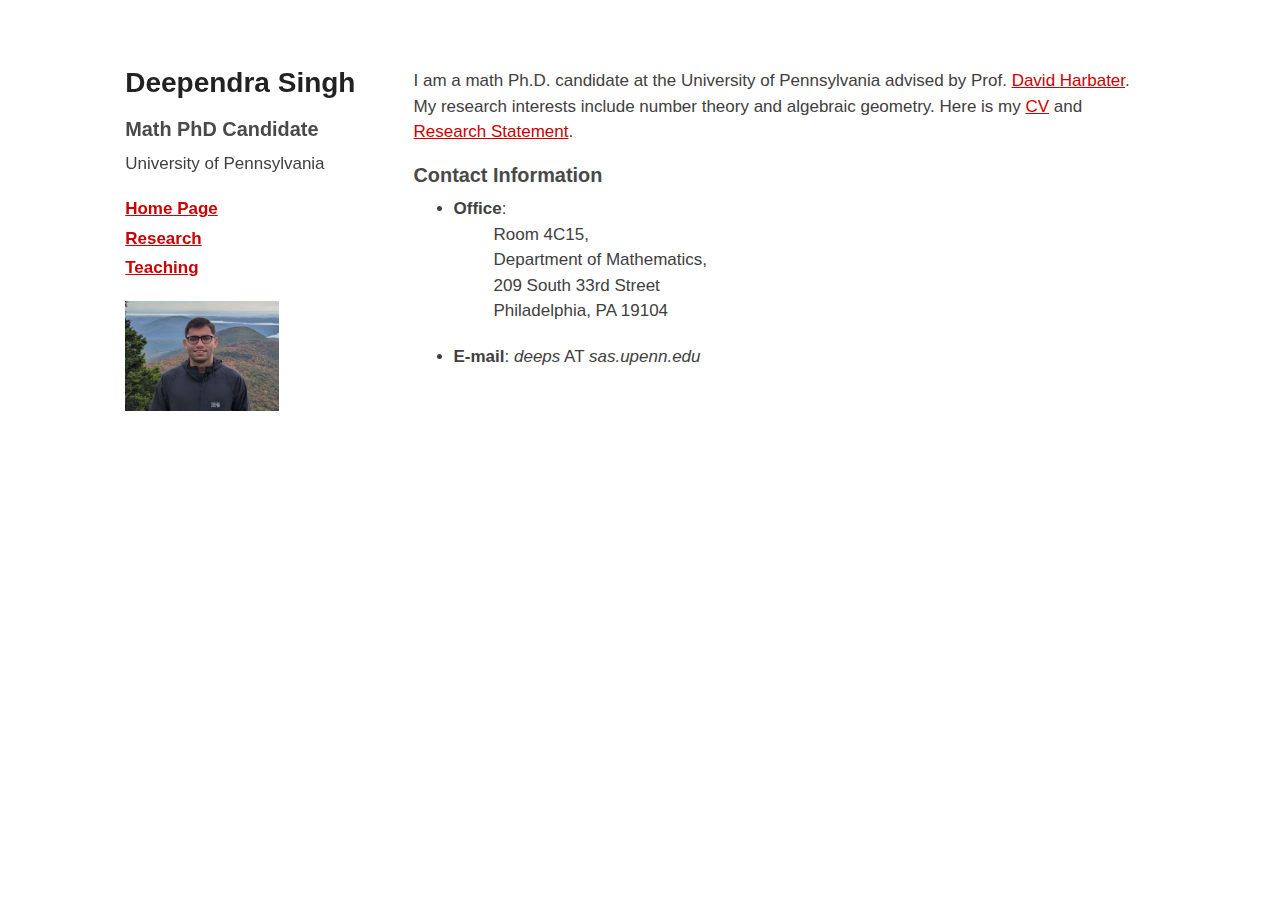
==== index.html @ efa1489f "added home page" ====
<!doctype html>
<html>
  <head>
    <meta charset="utf-8">
    <meta http-equiv="X-UA-Compatible" content="chrome=1">
    <title>Deependra Singh - University of Pennsylvania</title>

    <link rel="stylesheet" href="stylesheets/styles.css">
    <link rel="stylesheet" href="stylesheets/github-light.css">
    <meta name="viewport" content="width=device-width">
    <meta name="keywords" content="Deependra Singh, University of Pennsylvania, math PhD">
    <!--[if lt IE 9]>
    <script src="//html5shiv.googlecode.com/svn/trunk/html5.js"></script>
    <![endif]-->
  </head>


  <body>
    <div class="wrapper">
      <header>
        <h1>Deependra Singh</h1>
       <h3>Math PhD Candidate</h3>
        <p>University of Pennsylvania

        <p class="view">
<!--         <a href="https://www.linkedin.com/in/deependra-singh-10175457">LinkedIn</a>
          <br>
        <a href="mailto:deependra230@gmail.com">Email</a>
          <br> -->
        <h4><a href="index.html">Home Page</a></h4>
        <h4><a href="research.html">Research</a></h4>
        <h4><a href="teaching.html">Teaching</a></h4>
        </p>
        <img src="images/dp.jpeg">
      </header>
      <section>

<p>
  


I am a math Ph.D. candidate at the University of Pennsylvania
advised by Prof. <a href="https://www.math.upenn.edu/~harbater/">David Harbater</a>.

<br>
My research interests include number theory and algebraic geometry.
Here is my <a href="pdf/cv.pdf">CV</a> and <a href="pdf/research_statement.pdf">Research Statement</a>.


<h3> Contact Information </h3>
    <ul>
      <li> 
        <b>Office</b>: 
          <ul>
            Room 4C15, <br>
            Department of Mathematics, <br>
            209 South 33rd Street <br>
            Philadelphia, PA 19104 <br>
          </ul>
      </li>
      <li> 
        <b>E-mail</b>:  <i>deeps</i> AT <i>sas.upenn.edu</i>
      </li>
    </ul>



<!-- Prior to this, I worked in data-mining
and computational biology, including a summer at UPenn with Prof. Yoseph Barash,
	and three years at Groupon before that. 
	I finished my undergradute studies in computer science from IIT Delhi, India in 2014. -->


</section>

    </div>
    <script src="javascripts/scale.fix.js"></script>
    
  </body>
</html>
---- stylesheets/styles.css ----
@font-face {
  font-family: 'Noto Sans';
  font-weight: 400;
  font-style: normal;
  src: url('../fonts/Noto-Sans-regular/Noto-Sans-regular.eot');
  src: url('../fonts/Noto-Sans-regular/Noto-Sans-regular.eot?#iefix') format('embedded-opentype'),
       local('Noto Sans'),
       local('Noto-Sans-regular'),
       url('../fonts/Noto-Sans-regular/Noto-Sans-regular.woff2') format('woff2'),
       url('../fonts/Noto-Sans-regular/Noto-Sans-regular.woff') format('woff'),
       url('../fonts/Noto-Sans-regular/Noto-Sans-regular.ttf') format('truetype'),
       url('../fonts/Noto-Sans-regular/Noto-Sans-regular.svg#NotoSans') format('svg');
}

@font-face {
  font-family: 'Noto Sans';
  font-weight: 700;
  font-style: normal;
  src: url('../fonts/Noto-Sans-700/Noto-Sans-700.eot');
  src: url('../fonts/Noto-Sans-700/Noto-Sans-700.eot?#iefix') format('embedded-opentype'),
       local('Noto Sans Bold'),
       local('Noto-Sans-700'),
       url('../fonts/Noto-Sans-700/Noto-Sans-700.woff2') format('woff2'),
       url('../fonts/Noto-Sans-700/Noto-Sans-700.woff') format('woff'),
       url('../fonts/Noto-Sans-700/Noto-Sans-700.ttf') format('truetype'),
       url('../fonts/Noto-Sans-700/Noto-Sans-700.svg#NotoSans') format('svg');
}

@font-face {
  font-family: 'Noto Sans';
  font-weight: 400;
  font-style: italic;
  src: url('../fonts/Noto-Sans-italic/Noto-Sans-italic.eot');
  src: url('../fonts/Noto-Sans-italic/Noto-Sans-italic.eot?#iefix') format('embedded-opentype'),
       local('Noto Sans Italic'),
       local('Noto-Sans-italic'),
       url('../fonts/Noto-Sans-italic/Noto-Sans-italic.woff2') format('woff2'),
       url('../fonts/Noto-Sans-italic/Noto-Sans-italic.woff') format('woff'),
       url('../fonts/Noto-Sans-italic/Noto-Sans-italic.ttf') format('truetype'),
       url('../fonts/Noto-Sans-italic/Noto-Sans-italic.svg#NotoSans') format('svg');
}

@font-face {
  font-family: 'Noto Sans';
  font-weight: 700;
  font-style: italic;
  src: url('../fonts/Noto-Sans-700italic/Noto-Sans-700italic.eot');
  src: url('../fonts/Noto-Sans-700italic/Noto-Sans-700italic.eot?#iefix') format('embedded-opentype'),
       local('Noto Sans Bold Italic'),
       local('Noto-Sans-700italic'),
       url('../fonts/Noto-Sans-700italic/Noto-Sans-700italic.woff2') format('woff2'),
       url('../fonts/Noto-Sans-700italic/Noto-Sans-700italic.woff') format('woff'),
       url('../fonts/Noto-Sans-700italic/Noto-Sans-700italic.ttf') format('truetype'),
       url('../fonts/Noto-Sans-700italic/Noto-Sans-700italic.svg#NotoSans') format('svg');
}

body {
  background-color: #fff;
  padding:60px;
  font: 17px/1.5 "Noto Sans", "Helvetica Neue", Helvetica, Arial, sans-serif;
  color:#404040;
  font-weight:350;
}

h1, h2 {
  color:#222;
  margin:0 0 20px;
}

h3 {
  color:#222;
  margin:0 0 10px;
}

h4, h5, h6 {
  color:#222;
  margin:0 0 4px;
}

p, ul, ol, table, pre, dl {
  margin:0 0 20px;
}

h1, h2, h3 {
  line-height:1.1;
}

h1 {
  font-size:28px;
}

h2 {
  color:#393939;
}

h3, h4, h5, h6 {
  color:#494949;
}

a:link           { color: #c00 }  /* unvisited links       */
/*a:visited        { color: #0c0 }  /* visited links         */*/
a:visited        { color: #0c0 }  /* visited links         */
a:hover, a:focus { color: #00c }  /* user hovers, or focus */
a:active         { color: #ccc }  /* active links          */

a small {
  font-size:11px;
  color:#777;
  margin-top:-0.3em;
  display:block;
}

a:hover small {
  color:#777;
}

.wrapper {
  /*width:1260px;*/
  width:90%;
  margin:0 auto;
}

blockquote {
  border-left:1px solid #e5e5e5;
  margin:0;
  padding:0 0 0 20px;
  font-style:italic;
}

code, pre {
  font-family:Monaco, Bitstream Vera Sans Mono, Lucida Console, Terminal, Consolas, Liberation Mono, DejaVu Sans Mono, Courier New, monospace;
  color:#333;
  font-size:12px;
}

pre {
  padding:8px 15px;
  background: #f8f8f8;
  border-radius:5px;
  border:1px solid #e5e5e5;
  overflow-x: auto;
}

table {
  width:100%;
  border-collapse:collapse;
}

th, td {
  text-align:left;
  padding:5px 10px;
  border-bottom:1px solid #e5e5e5;
}

dt {
  color:#444;
  font-weight:700;
}

th {
  color:#444;
}

img {
  max-width:60%;
}

header {
  /*width:260px;*/
  width:20%;
  float:left;
  position:fixed;
  -webkit-font-smoothing:subpixel-antialiased;
}

header ul {
  list-style:none;
  height:40px;
  padding:0;
  background: #f4f4f4;
  border-radius:5px;
  border:1px solid #e0e0e0;
  width:270px;
}

header li {
  width:89px;
  float:left;
  border-right:1px solid #e0e0e0;
  height:40px;
}

header li:first-child a {
  border-radius:5px 0 0 5px;
}

header li:last-child a {
  border-radius:0 5px 5px 0;
}

header ul a {
  line-height:1;
  font-size:11px;
  color:#999;
  display:block;
  text-align:center;
  padding-top:6px;
  height:34px;
}

header ul a:hover {
  color:#999;
}

header ul a:active {
  background-color:#f0f0f0;
}

strong {
  color:#222;
  font-weight:700;
}

header ul li + li + li {
  border-right:none;
  width:89px;
}

header ul a strong {
  font-size:14px;
  display:block;
  color:#222;
}

section {
  /*width:910px;*/
  width:72%;
  float:right;
  padding-bottom:50px;
}

small {
  font-size:11px;
}

hr {
  border:0;
  background:#e5e5e5;
  height:1px;
  margin:0 0 20px;
}

footer {
  /*width:260px;*/
  width:21%;
  float:left;
  position:fixed;
  bottom:50px;
  -webkit-font-smoothing:subpixel-antialiased;
}

@media print, screen and (max-width: 960px) {

  div.wrapper {
    width:auto;
    margin:0;
  }

  header, section, footer {
    float:none;
    position:static;
    width:auto;
  }

  header {
    padding-right:320px;
  }

  section {
    border:1px solid #e5e5e5;
    border-width:1px 0;
    padding:20px 0;
    margin:0 0 20px;
  }

  header a small {
    display:inline;
  }

  header ul {
    position:absolute;
    right:50px;
    top:52px;
  }
}

@media print, screen and (max-width: 720px) {
  body {
    word-wrap:break-word;
  }

  header {
    padding:0;
  }

  header ul, header p.view {
    position:static;
  }

  pre, code {
    word-wrap:normal;
  }
}

@media print, screen and (max-width: 480px) {
  body {
    padding:15px;
  }

  header ul {
    width:99%;
  }

  header li, header ul li + li + li {
    width:33%;
  }
}

@media print {
  body {
    padding:0.4in;
    font-size:12pt;
    color:#444;
  }
}
---- stylesheets/github-light.css ----
/*
The MIT License (MIT)

Copyright (c) 2016 GitHub, Inc.

Permission is hereby granted, free of charge, to any person obtaining a copy
of this software and associated documentation files (the "Software"), to deal
in the Software without restriction, including without limitation the rights
to use, copy, modify, merge, publish, distribute, sublicense, and/or sell
copies of the Software, and to permit persons to whom the Software is
furnished to do so, subject to the following conditions:

The above copyright notice and this permission notice shall be included in all
copies or substantial portions of the Software.

THE SOFTWARE IS PROVIDED "AS IS", WITHOUT WARRANTY OF ANY KIND, EXPRESS OR
IMPLIED, INCLUDING BUT NOT LIMITED TO THE WARRANTIES OF MERCHANTABILITY,
FITNESS FOR A PARTICULAR PURPOSE AND NONINFRINGEMENT. IN NO EVENT SHALL THE
AUTHORS OR COPYRIGHT HOLDERS BE LIABLE FOR ANY CLAIM, DAMAGES OR OTHER
LIABILITY, WHETHER IN AN ACTION OF CONTRACT, TORT OR OTHERWISE, ARISING FROM,
OUT OF OR IN CONNECTION WITH THE SOFTWARE OR THE USE OR OTHER DEALINGS IN THE
SOFTWARE.

*/

.pl-c /* comment */ {
  color: #969896;
}

.pl-c1 /* constant, variable.other.constant, support, meta.property-name, support.constant, support.variable, meta.module-reference, markup.raw, meta.diff.header */,
.pl-s .pl-v /* string variable */ {
  color: #0086b3;
}

.pl-e /* entity */,
.pl-en /* entity.name */ {
  color: #795da3;
}

.pl-smi /* variable.parameter.function, storage.modifier.package, storage.modifier.import, storage.type.java, variable.other */,
.pl-s .pl-s1 /* string source */ {
  color: #333;
}

.pl-ent /* entity.name.tag */ {
  color: #63a35c;
}

.pl-k /* keyword, storage, storage.type */ {
  color: #a71d5d;
}

.pl-s /* string */,
.pl-pds /* punctuation.definition.string, string.regexp.character-class */,
.pl-s .pl-pse .pl-s1 /* string punctuation.section.embedded source */,
.pl-sr /* string.regexp */,
.pl-sr .pl-cce /* string.regexp constant.character.escape */,
.pl-sr .pl-sre /* string.regexp source.ruby.embedded */,
.pl-sr .pl-sra /* string.regexp string.regexp.arbitrary-repitition */ {
  color: #183691;
}

.pl-v /* variable */ {
  color: #ed6a43;
}

.pl-id /* invalid.deprecated */ {
  color: #b52a1d;
}

.pl-ii /* invalid.illegal */ {
  color: #f8f8f8;
  background-color: #b52a1d;
}

.pl-sr .pl-cce /* string.regexp constant.character.escape */ {
  font-weight: bold;
  color: #63a35c;
}

.pl-ml /* markup.list */ {
  color: #693a17;
}

.pl-mh /* markup.heading */,
.pl-mh .pl-en /* markup.heading entity.name */,
.pl-ms /* meta.separator */ {
  font-weight: bold;
  color: #1d3e81;
}

.pl-mq /* markup.quote */ {
  color: #008080;
}

.pl-mi /* markup.italic */ {
  font-style: italic;
  color: #333;
}

.pl-mb /* markup.bold */ {
  font-weight: bold;
  color: #333;
}

.pl-md /* markup.deleted, meta.diff.header.from-file */ {
  color: #bd2c00;
  background-color: #ffecec;
}

.pl-mi1 /* markup.inserted, meta.diff.header.to-file */ {
  color: #55a532;
  background-color: #eaffea;
}

.pl-mdr /* meta.diff.range */ {
  font-weight: bold;
  color: #795da3;
}

.pl-mo /* meta.output */ {
  color: #1d3e81;
}
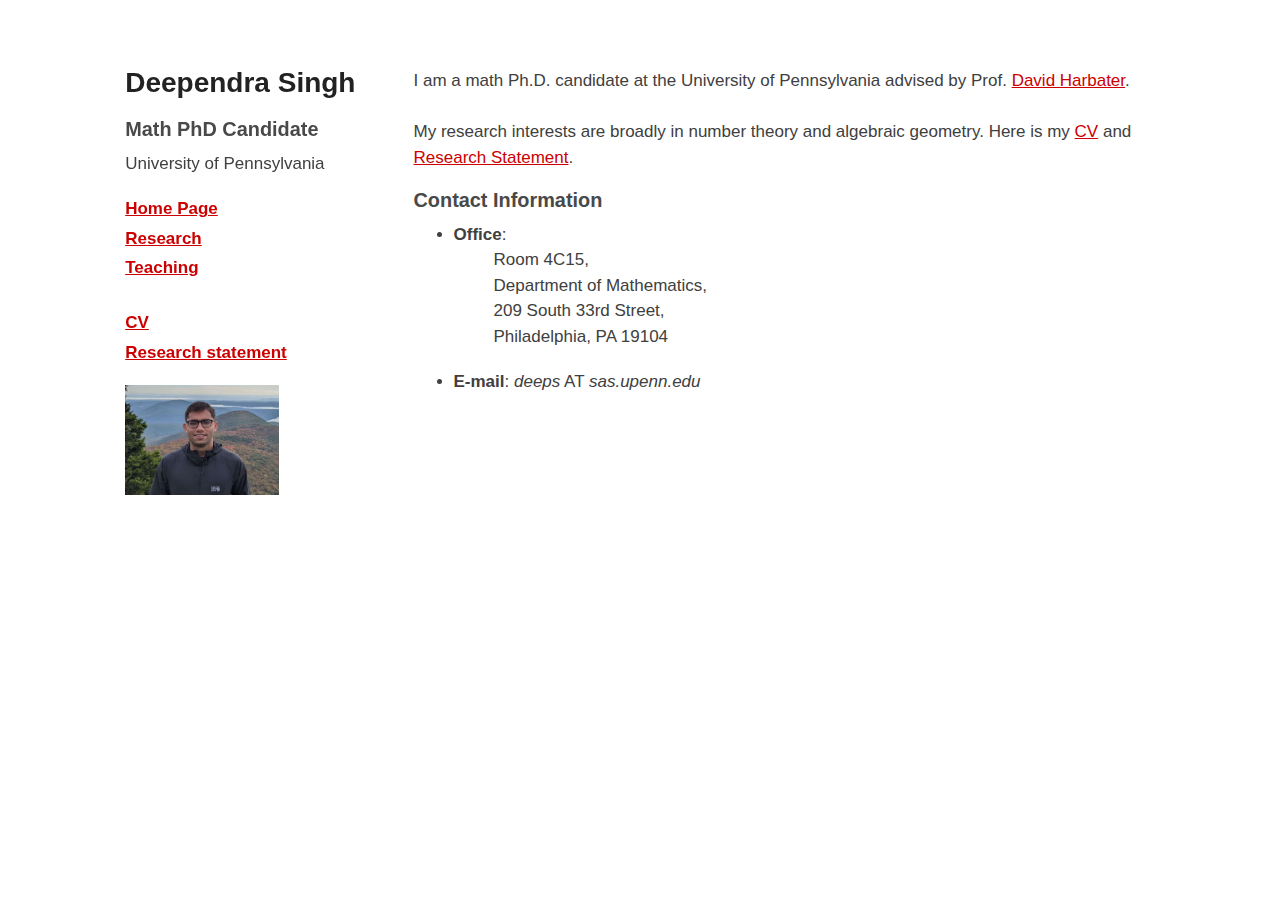
==== commit f1499885: "some minnor changes" ====
--- a/index.html
+++ b/index.html
@@ -26,10 +26,13 @@
 <!--         <a href="https://www.linkedin.com/in/deependra-singh-10175457">LinkedIn</a>
           <br>
         <a href="mailto:deependra230@gmail.com">Email</a>
-          <br> -->
+          <br> --> 
         <h4><a href="index.html">Home Page</a></h4>
         <h4><a href="research.html">Research</a></h4>
         <h4><a href="teaching.html">Teaching</a></h4>
+        <br>
+        <h4><a href="pdf/cv.pdf">CV</a></h4>
+        <h4><a href="pdf/research_statement.pdf">Research statement</a></h4>
         </p>
         <img src="images/dp.jpeg">
       </header>
@@ -41,9 +44,8 @@
 
 I am a math Ph.D. candidate at the University of Pennsylvania
 advised by Prof. <a href="https://www.math.upenn.edu/~harbater/">David Harbater</a>.
-
-<br>
-My research interests include number theory and algebraic geometry.
+<br><br>
+My research interests are broadly in number theory and algebraic geometry.
 Here is my <a href="pdf/cv.pdf">CV</a> and <a href="pdf/research_statement.pdf">Research Statement</a>.
 
 
@@ -54,7 +56,7 @@
           <ul>
             Room 4C15, <br>
             Department of Mathematics, <br>
-            209 South 33rd Street <br>
+            209 South 33rd Street, <br>
             Philadelphia, PA 19104 <br>
           </ul>
       </li>
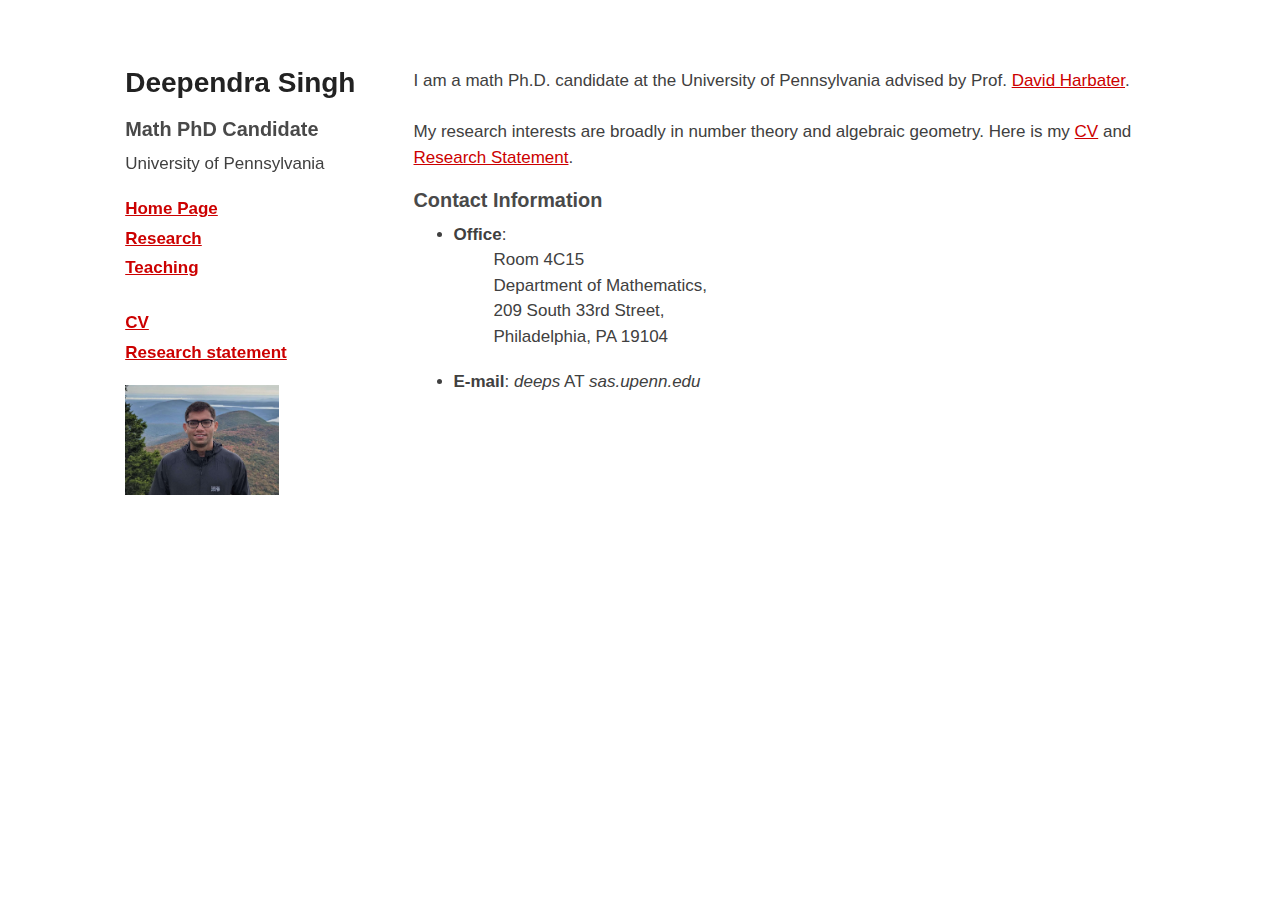
==== commit 0b22e78d: "fixed a comma" ====
--- a/index.html
+++ b/index.html
@@ -54,7 +54,7 @@
       <li> 
         <b>Office</b>: 
           <ul>
-            Room 4C15, <br>
+            Room 4C15 <br>
             Department of Mathematics, <br>
             209 South 33rd Street, <br>
             Philadelphia, PA 19104 <br>
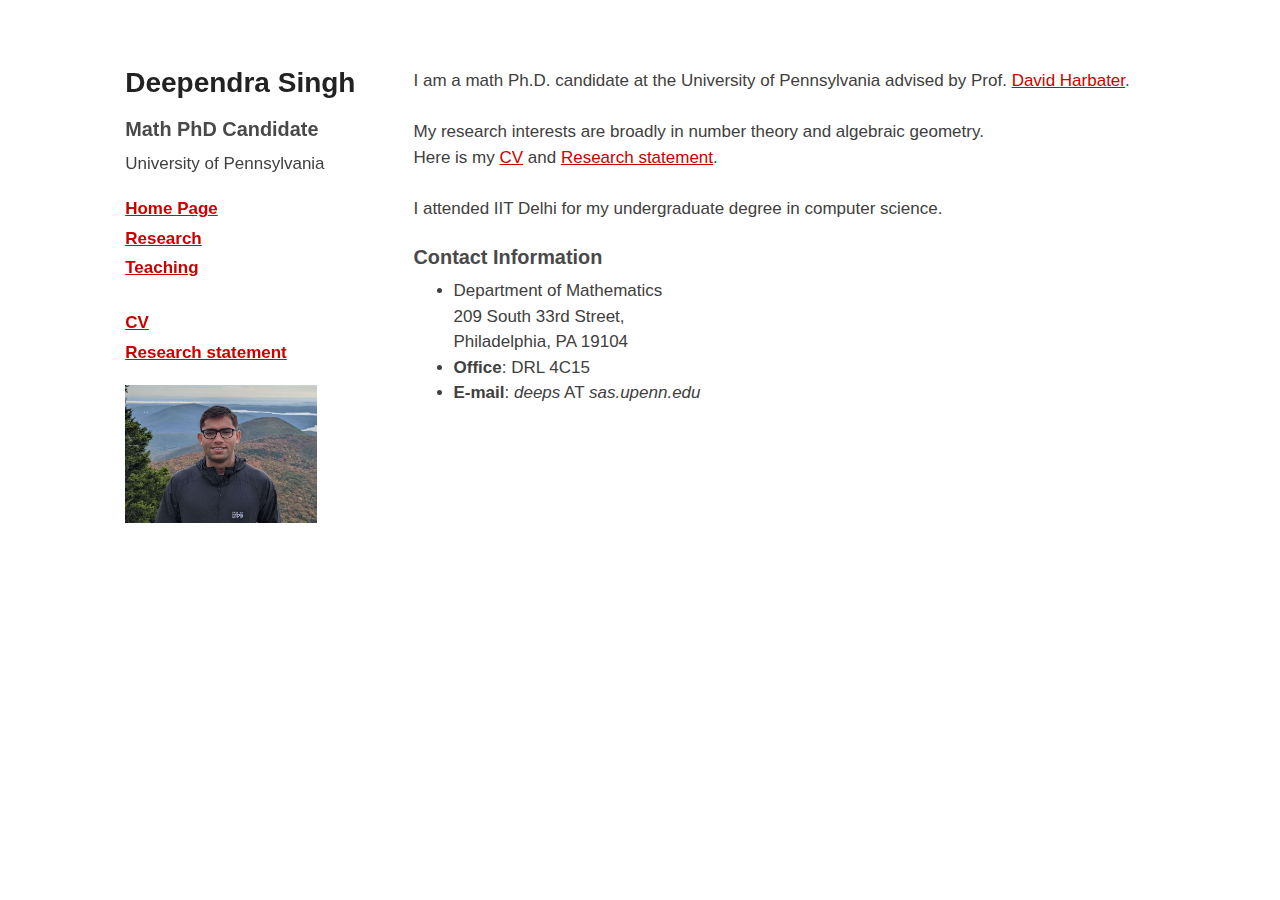
==== commit 8ac93ab1: "almost donnne" ====
--- a/index.html
+++ b/index.html
@@ -38,32 +38,35 @@
       </header>
       <section>
 
-<p>
-  
 
+      I am a math Ph.D. candidate at the University of Pennsylvania
+      advised by Prof. <a href="https://www.math.upenn.edu/~harbater/">David Harbater</a>.
+      
+      <br><br>
+      My research interests are broadly in number theory and algebraic geometry.
+      
+      <br>
+      Here is my <a href="pdf/cv.pdf">CV</a> and <a href="pdf/research_statement.pdf">Research statement</a>.
+      
+      <br><br>
+      I attended IIT Delhi for my undergraduate degree in computer science.
+      <br><br>
 
-I am a math Ph.D. candidate at the University of Pennsylvania
-advised by Prof. <a href="https://www.math.upenn.edu/~harbater/">David Harbater</a>.
-<br><br>
-My research interests are broadly in number theory and algebraic geometry.
-Here is my <a href="pdf/cv.pdf">CV</a> and <a href="pdf/research_statement.pdf">Research Statement</a>.
+      <h3> Contact Information </h3>
+          <ul>
+            <li>                
+              Department of Mathematics <br>
+              209 South 33rd Street, <br>
+              Philadelphia, PA 19104 <br>
+            </li> 
+            <li>
+              <b>Office</b>: DRL 4C15
+            </li>
+            <li> 
+              <b>E-mail</b>:  <i>deeps</i> AT <i>sas.upenn.edu</i>
+            </li>
+          </ul>
 
-
-<h3> Contact Information </h3>
-    <ul>
-      <li> 
-        <b>Office</b>: 
-          <ul>
-            Room 4C15 <br>
-            Department of Mathematics, <br>
-            209 South 33rd Street, <br>
-            Philadelphia, PA 19104 <br>
-          </ul>
-      </li>
-      <li> 
-        <b>E-mail</b>:  <i>deeps</i> AT <i>sas.upenn.edu</i>
-      </li>
-    </ul>
 
 
 
--- a/stylesheets/styles.css
+++ b/stylesheets/styles.css
@@ -162,7 +162,7 @@
 }
 
 img {
-  max-width:60%;
+  max-width:75%;
 }
 
 header {
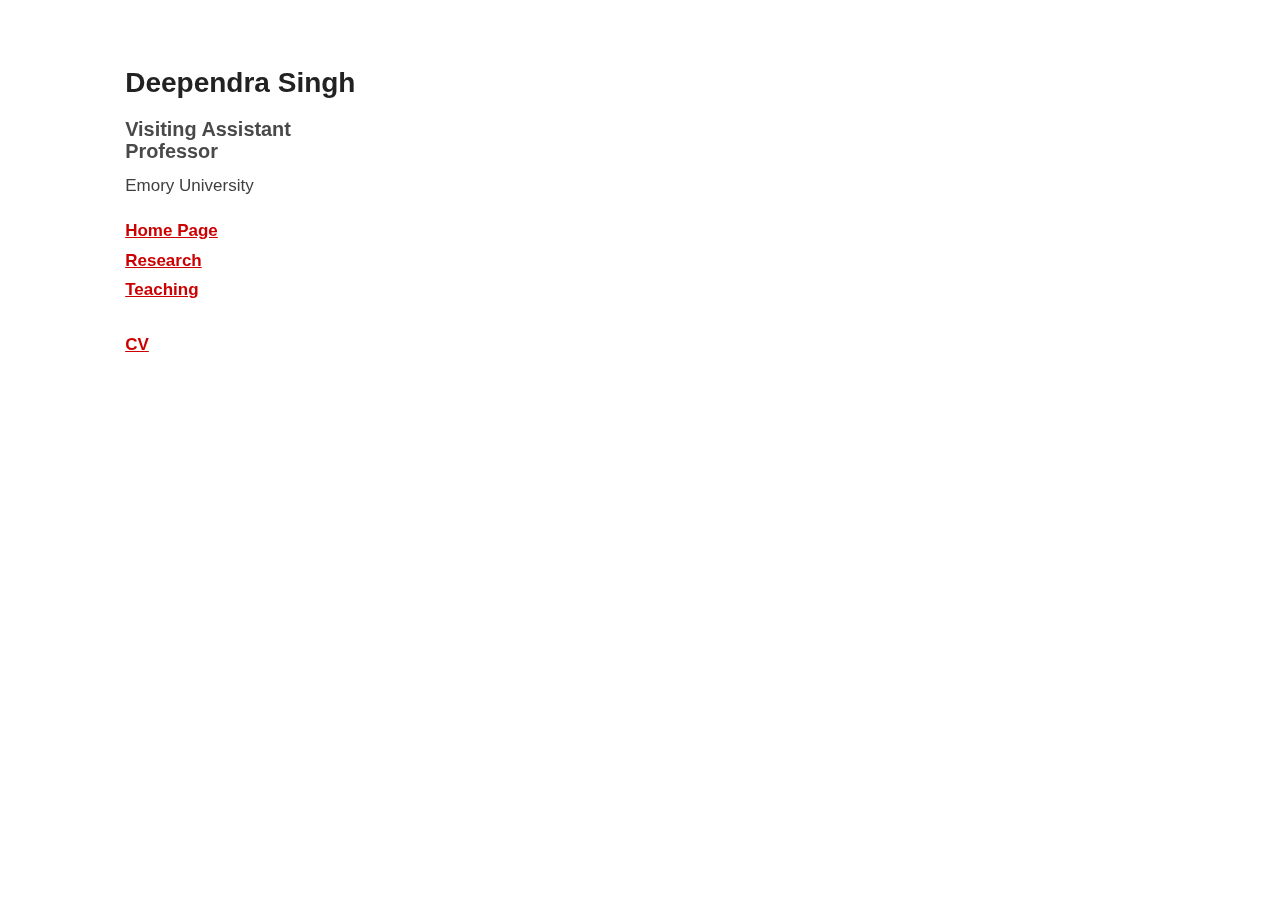
==== commit a98772b6: "website update after joining emory" ====
--- a/index.html
+++ b/index.html
@@ -3,12 +3,12 @@
   <head>
     <meta charset="utf-8">
     <meta http-equiv="X-UA-Compatible" content="chrome=1">
-    <title>Deependra Singh - University of Pennsylvania</title>
+    <title>Deependra Singh - Emory University</title>
 
     <link rel="stylesheet" href="stylesheets/styles.css">
     <link rel="stylesheet" href="stylesheets/github-light.css">
     <meta name="viewport" content="width=device-width">
-    <meta name="keywords" content="Deependra Singh, University of Pennsylvania, math PhD">
+    <meta name="keywords" content="Deependra Singh, University of pennsylvania, emory univeristy, upenn, emory, math, math phd">
     <!--[if lt IE 9]>
     <script src="//html5shiv.googlecode.com/svn/trunk/html5.js"></script>
     <![endif]-->
@@ -19,8 +19,8 @@
     <div class="wrapper">
       <header>
         <h1>Deependra Singh</h1>
-       <h3>Math PhD Candidate</h3>
-        <p>University of Pennsylvania
+       <h3>Visiting Assistant Professor</h3>
+        <p>Emory University
 
         <p class="view">
 <!--         <a href="https://www.linkedin.com/in/deependra-singh-10175457">LinkedIn</a>
@@ -32,21 +32,23 @@
         <h4><a href="teaching.html">Teaching</a></h4>
         <br>
         <h4><a href="pdf/cv.pdf">CV</a></h4>
-        <h4><a href="pdf/research_statement.pdf">Research statement</a></h4>
+<!--        <h4><a href="pdf/research_statement.pdf">Research statement</a></h4>
         </p>
         <img src="images/dp.jpeg">
       </header>
       <section>
 
 
-      I am a math Ph.D. candidate at the University of Pennsylvania
-      advised by Prof. <a href="https://www.math.upenn.edu/~harbater/">David Harbater</a>.
+      I am a Visiting Assistant Professor at Emory University.  I am teaching MATH-221 (Linear Algebra) in Fall 2024.
+      Before this I did my PhD at the University of Pennsylvania
+      under the supervision of Prof. <a href="https://www.math.upenn.edu/~harbater/">David Harbater</a>.
       
       <br><br>
       My research interests are broadly in number theory and algebraic geometry.
       
       <br>
-      Here is my <a href="pdf/cv.pdf">CV</a> and <a href="pdf/research_statement.pdf">Research statement</a>.
+<!--      Here is my <a href="pdf/cv.pdf">CV</a> and <a href="pdf/research_statement.pdf">Research statement</a>.
+      here is my <a href="pdf/cv.pdf">CV</a>.
       
       <br><br>
       I attended IIT Delhi for my undergraduate degree in computer science.
@@ -56,14 +58,14 @@
           <ul>
             <li>                
               Department of Mathematics <br>
-              209 South 33rd Street, <br>
-              Philadelphia, PA 19104 <br>
+              400 Dowman Drive, <br>
+              Atlanta, GA 30322 <br>
             </li> 
             <li>
-              <b>Office</b>: DRL 4C15
+              <b>Office</b>: MSC E425
             </li>
             <li> 
-              <b>E-mail</b>:  <i>deeps</i> AT <i>sas.upenn.edu</i>
+              <b>E-mail</b>:  <i>deependra.singh</i> AT <i>emory.edu</i>
             </li>
           </ul>
 
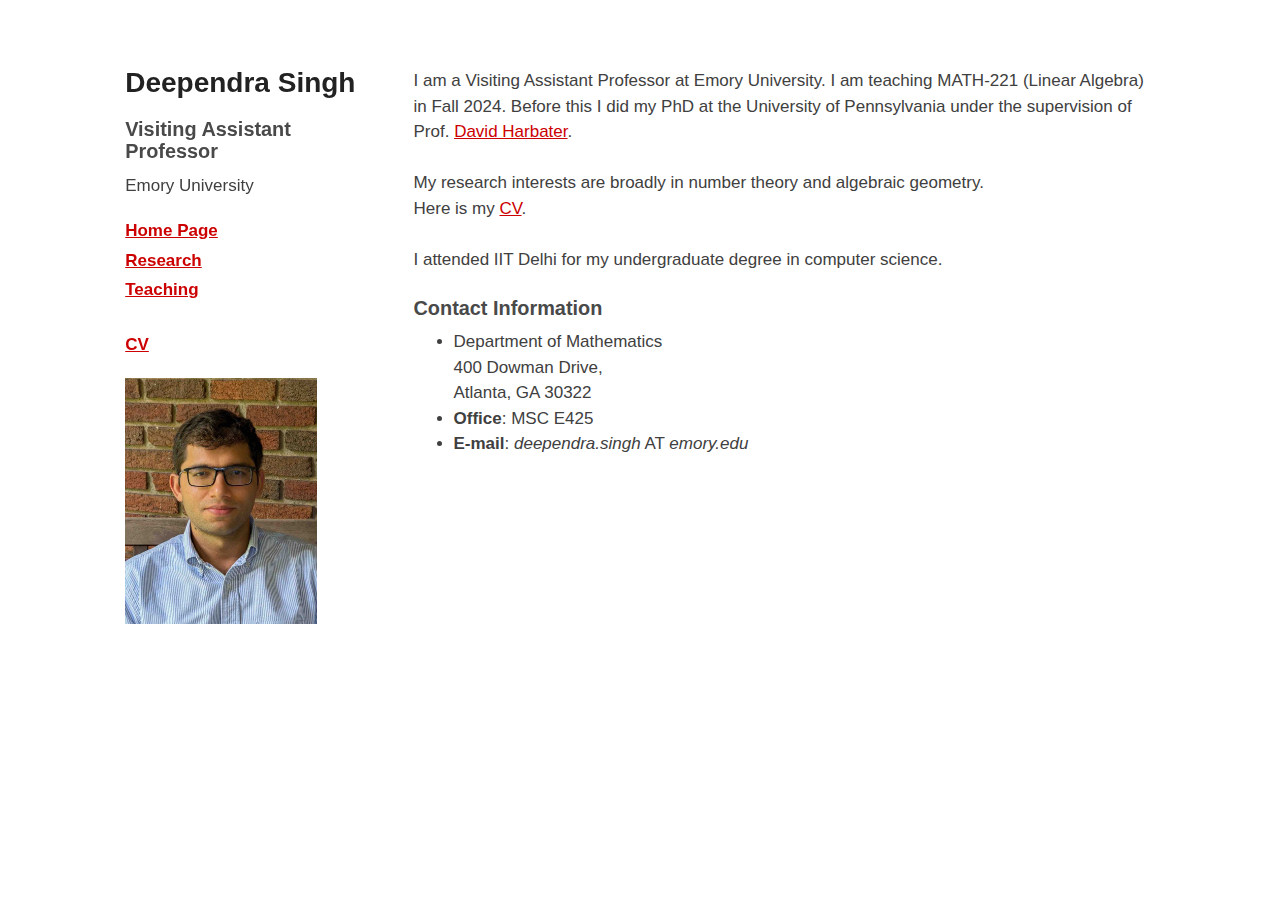
==== commit 3b34b102: "website update at joining emory" ====
--- a/index.html
+++ b/index.html
@@ -32,9 +32,9 @@
         <h4><a href="teaching.html">Teaching</a></h4>
         <br>
         <h4><a href="pdf/cv.pdf">CV</a></h4>
-<!--        <h4><a href="pdf/research_statement.pdf">Research statement</a></h4>
+<!--        <h4><a href="pdf/research_statement.pdf">Research statement</a></h4> -->
         </p>
-        <img src="images/dp.jpeg">
+        <img src="images/dp-emory.jpeg">
       </header>
       <section>
 
@@ -47,8 +47,8 @@
       My research interests are broadly in number theory and algebraic geometry.
       
       <br>
-<!--      Here is my <a href="pdf/cv.pdf">CV</a> and <a href="pdf/research_statement.pdf">Research statement</a>.
-      here is my <a href="pdf/cv.pdf">CV</a>.
+<!--      Here is my <a href="pdf/cv.pdf">CV</a> and <a href="pdf/research_statement.pdf">Research statement</a>. -->
+      Here is my <a href="pdf/cv.pdf">CV</a>.
       
       <br><br>
       I attended IIT Delhi for my undergraduate degree in computer science.
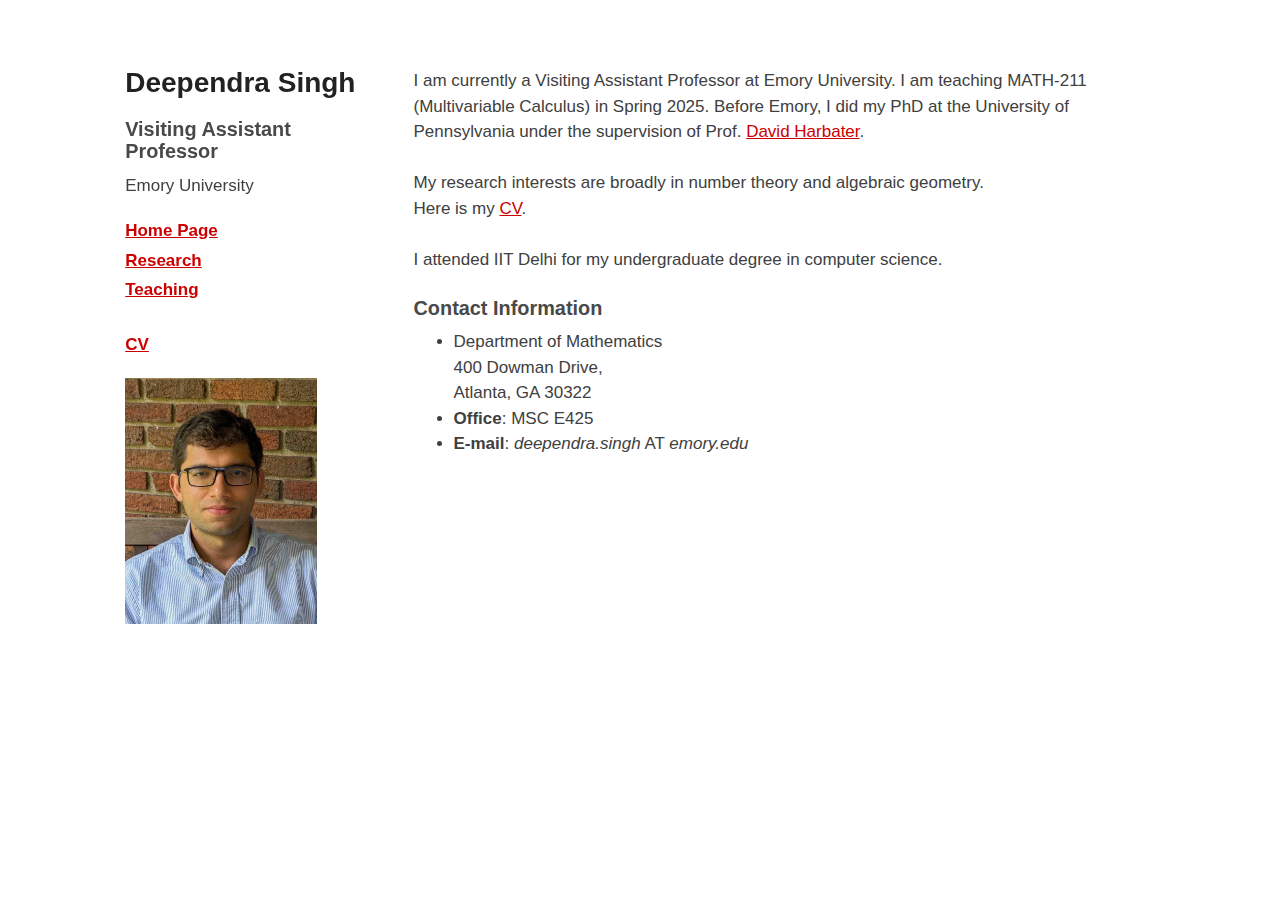
==== commit 8a4cab02: "fall 2024 update" ====
--- a/index.html
+++ b/index.html
@@ -8,7 +8,7 @@
     <link rel="stylesheet" href="stylesheets/styles.css">
     <link rel="stylesheet" href="stylesheets/github-light.css">
     <meta name="viewport" content="width=device-width">
-    <meta name="keywords" content="Deependra Singh, University of pennsylvania, emory univeristy, upenn, emory, math, math phd">
+    <meta name="keywords" content="Deependra Singh, University of pennsylvania, emory univeristy, upenn, emory, math, math phd, machine learning, ai">
     <!--[if lt IE 9]>
     <script src="//html5shiv.googlecode.com/svn/trunk/html5.js"></script>
     <![endif]-->
@@ -39,8 +39,8 @@
       <section>
 
 
-      I am a Visiting Assistant Professor at Emory University.  I am teaching MATH-221 (Linear Algebra) in Fall 2024.
-      Before this I did my PhD at the University of Pennsylvania
+      I am currently a Visiting Assistant Professor at Emory University.  I am teaching MATH-211 (Multivariable Calculus) in Spring 2025.
+      Before Emory, I did my PhD at the University of Pennsylvania
       under the supervision of Prof. <a href="https://www.math.upenn.edu/~harbater/">David Harbater</a>.
       
       <br><br>
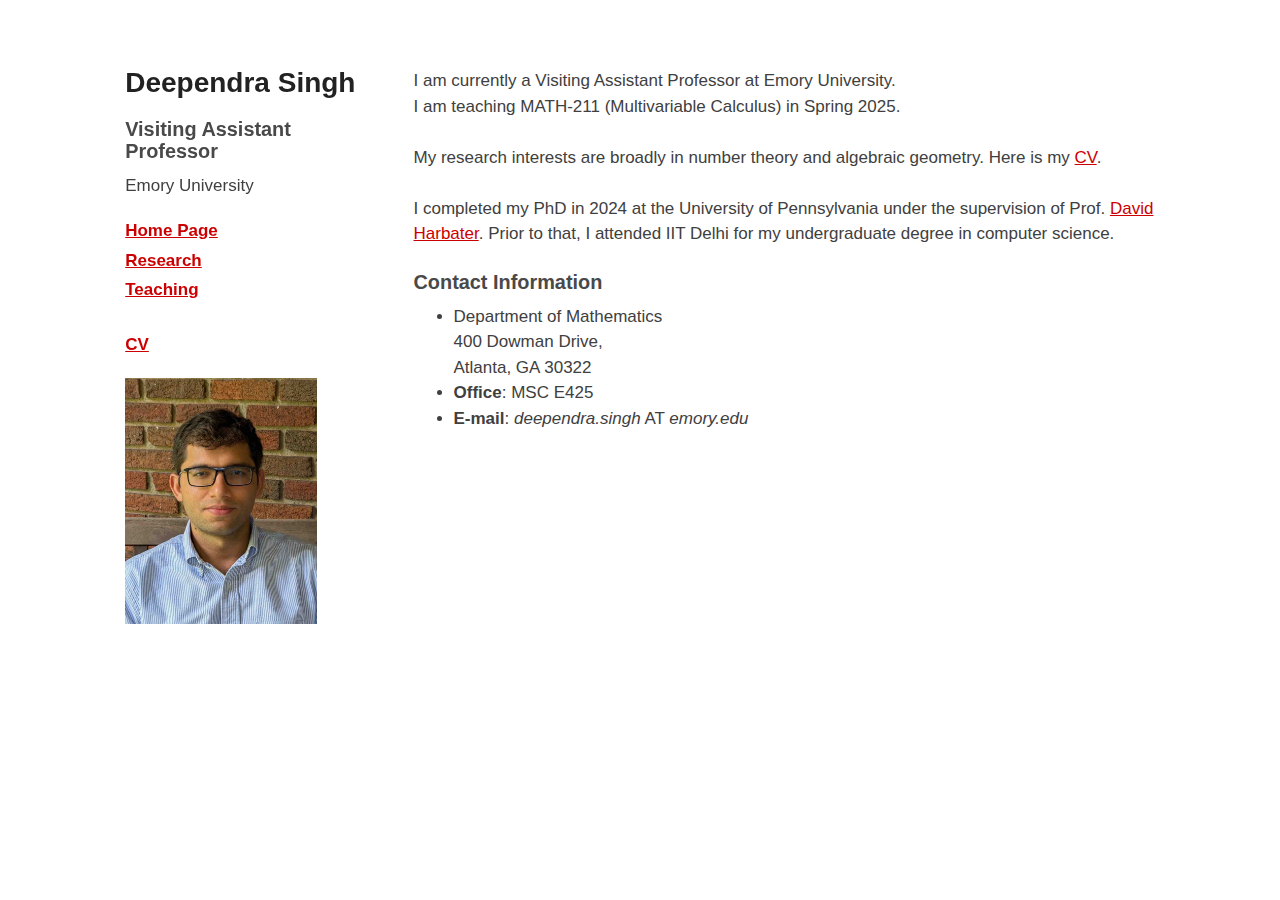
==== commit 30c1be3f: "quick update" ====
--- a/index.html
+++ b/index.html
@@ -39,19 +39,16 @@
       <section>
 
 
-      I am currently a Visiting Assistant Professor at Emory University.  I am teaching MATH-211 (Multivariable Calculus) in Spring 2025.
-      Before Emory, I did my PhD at the University of Pennsylvania
-      under the supervision of Prof. <a href="https://www.math.upenn.edu/~harbater/">David Harbater</a>.
+      I am currently a Visiting Assistant Professor at Emory University.  
+      <br>
+      I am teaching MATH-211 (Multivariable Calculus) in Spring 2025.
       
       <br><br>
-      My research interests are broadly in number theory and algebraic geometry.
-      
-      <br>
-<!--      Here is my <a href="pdf/cv.pdf">CV</a> and <a href="pdf/research_statement.pdf">Research statement</a>. -->
-      Here is my <a href="pdf/cv.pdf">CV</a>.
+      My research interests are broadly in number theory and algebraic geometry. Here is my <a href="pdf/cv.pdf">CV</a>.
       
       <br><br>
-      I attended IIT Delhi for my undergraduate degree in computer science.
+      I completed my PhD in 2024 at the University of Pennsylvania
+      under the supervision of Prof. <a href="https://www.math.upenn.edu/~harbater/">David Harbater</a>.  Prior to that, I attended IIT Delhi for my undergraduate degree in computer science.
       <br><br>
 
       <h3> Contact Information </h3>
